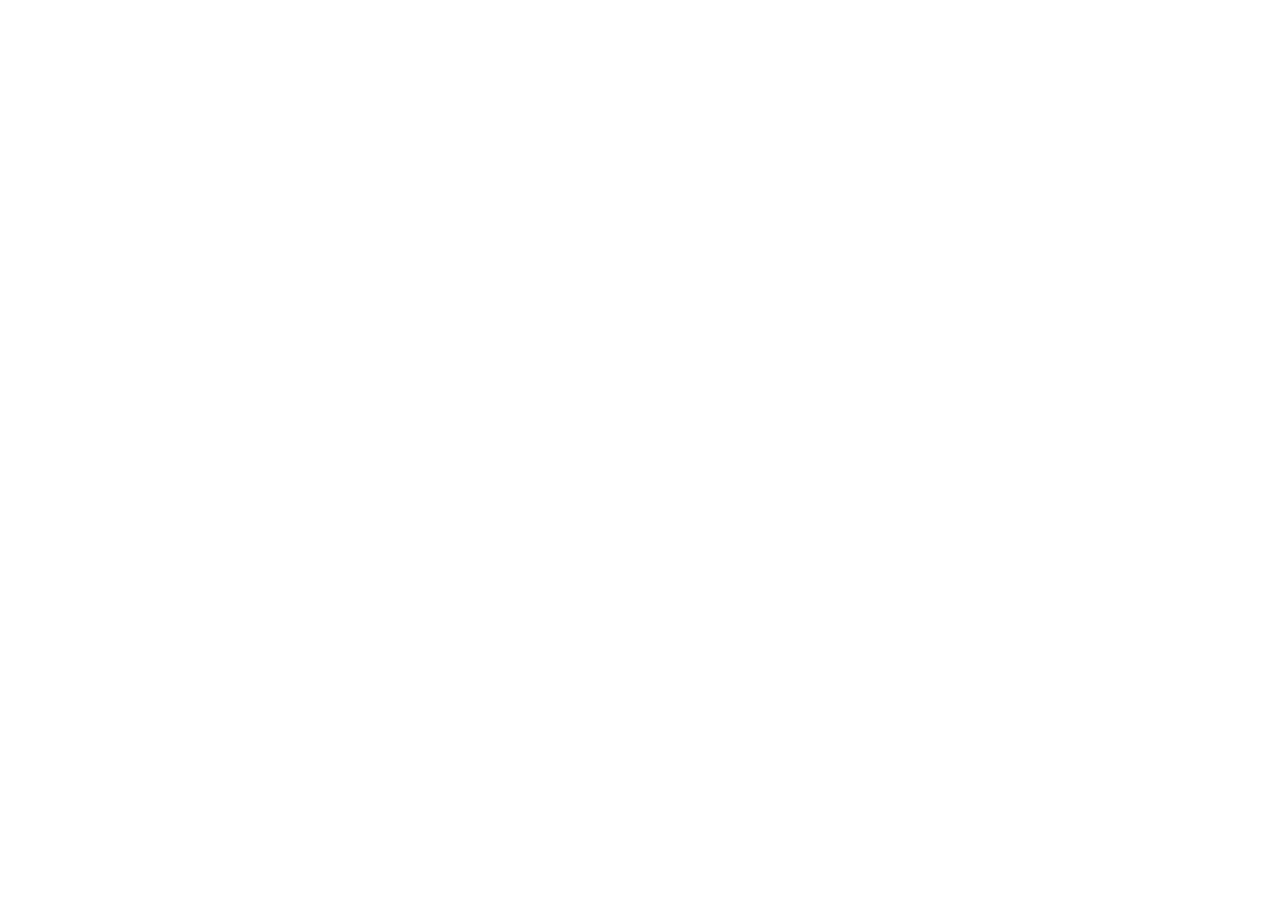
==== index.html @ dbfc8cfa "V5.15 HTML — globe for All only" ====
<!doctype html>
<html lang="en">
  <head>
    <!-- PIXBIZ-V5.15-GLOBE-ALL-ONLY -->
    <meta charset="UTF-8" />
    <meta name="viewport" content="width=device-width, initial-scale=1.0" />
    <title>Pixbiz Creatives — Digital Marketing, Photography & Content Agency, Hyderabad</title>
    <meta name="description" content="Reels, shoots and campaigns for 15+ brands across India, Canada & the USA. SEO, Meta Ads, Google Ads, photography, model shoots, branding — one in-house team of 12." />
    <link rel="icon" type="image/svg+xml" href="./favicon.svg" />
    <meta property="og:type" content="website" />
    <meta property="og:site_name" content="Pixbiz Creatives" />
    <meta property="og:title" content="Pixbiz Creatives — Digital Marketing, Photography & Content Agency, Hyderabad" />
    <meta property="og:description" content="Reels, shoots and campaigns for 15+ brands across India, Canada & the USA. SEO, Meta Ads, Google Ads, photography, model shoots, branding — one in-house team of 12." />
    <meta property="og:image" content="./assets/img/shoot-model.jpg" />
    <meta name="twitter:card" content="summary_large_image" />
    <meta name="twitter:title" content="Pixbiz Creatives — Digital Marketing, Photography & Content Agency, Hyderabad" />
    <meta name="twitter:description" content="Reels, shoots and campaigns for 15+ brands across India, Canada & the USA. SEO, Meta Ads, Google Ads, photography, model shoots, branding — one in-house team of 12." />
    <meta name="twitter:image" content="./assets/img/shoot-model.jpg" />
    <meta name="theme-color" content="#060607" />
    <script type="application/ld+json">{"@context":"https://schema.org","@type":"LocalBusiness","name":"Pixbiz Creatives","description":"Digital marketing, photography and content agency in Hyderabad — SEO, Meta Ads, Google Ads, model shoots, reels, branding and campaigns.","email":"pixbiz.creatives@gmail.com","telephone":"+91-8466824400","address":{"@type":"PostalAddress","streetAddress":"Annapurna Mini Market Building, 2nd Floor, Hafeezpet, Prem Nagar, Block 2","addressLocality":"Hyderabad","postalCode":"500049","addressCountry":"IN"},"url":"https://pixbizcreatives.com/","sameAs":["https://www.instagram.com/pixbiz.photography","https://www.instagram.com/pix_biz"],"employee":{"@type":"QuantitativeValue","value":12},"areaServed":["IN","CA","US"]}</script>
    <script type="module" crossorigin src="./assets/main-DLEBJgAR.js"></script>
    <link rel="modulepreload" crossorigin href="./assets/Shell-C3vj9PDG.js">
    <link rel="modulepreload" crossorigin href="./assets/ReelRail-DcVf-7OY.js">
    <link rel="modulepreload" crossorigin href="./assets/use-animation-frame-Cw30GO27.js">
    <link rel="modulepreload" crossorigin href="./assets/arrow-right-DtIHdsOC.js">
    <link rel="stylesheet" crossorigin href="./assets/Shell-SKngUoqb.css">
  </head>
  <body>
    <div id="root"></div>
  </body>
</html>
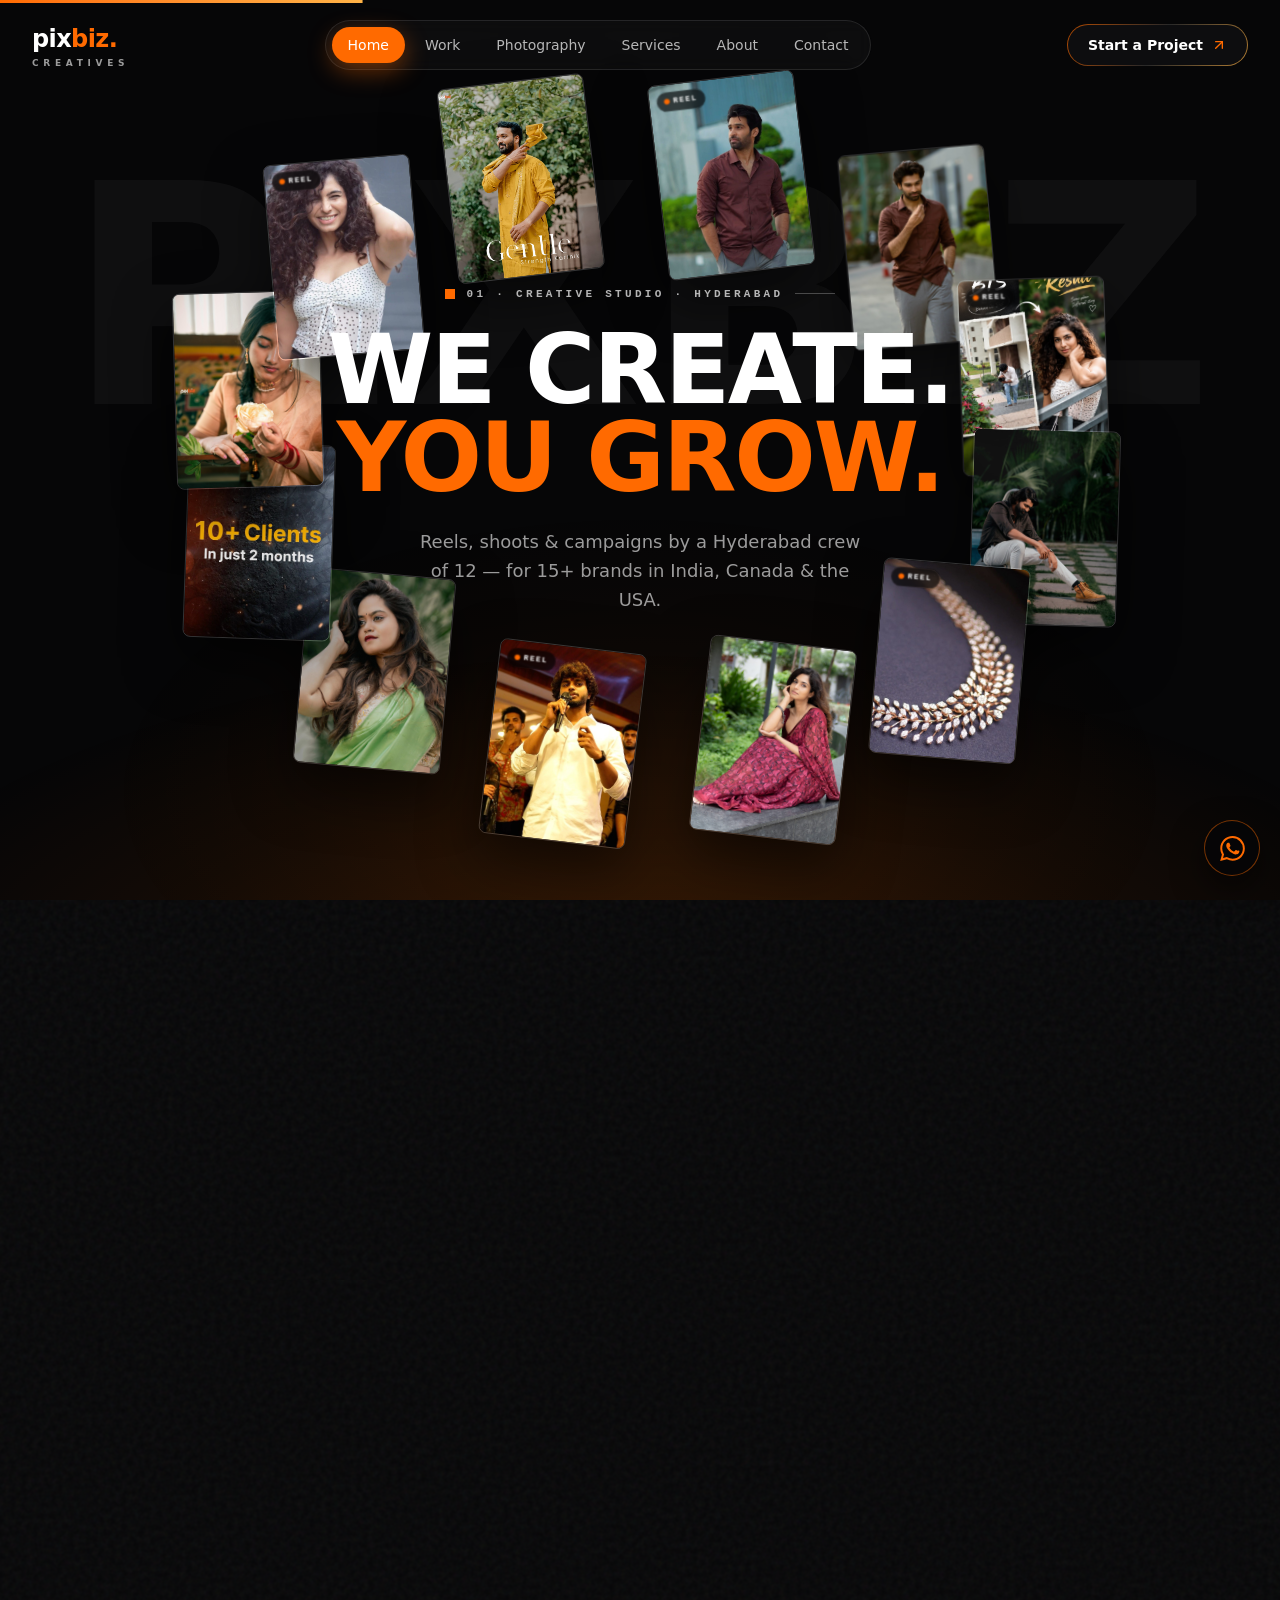
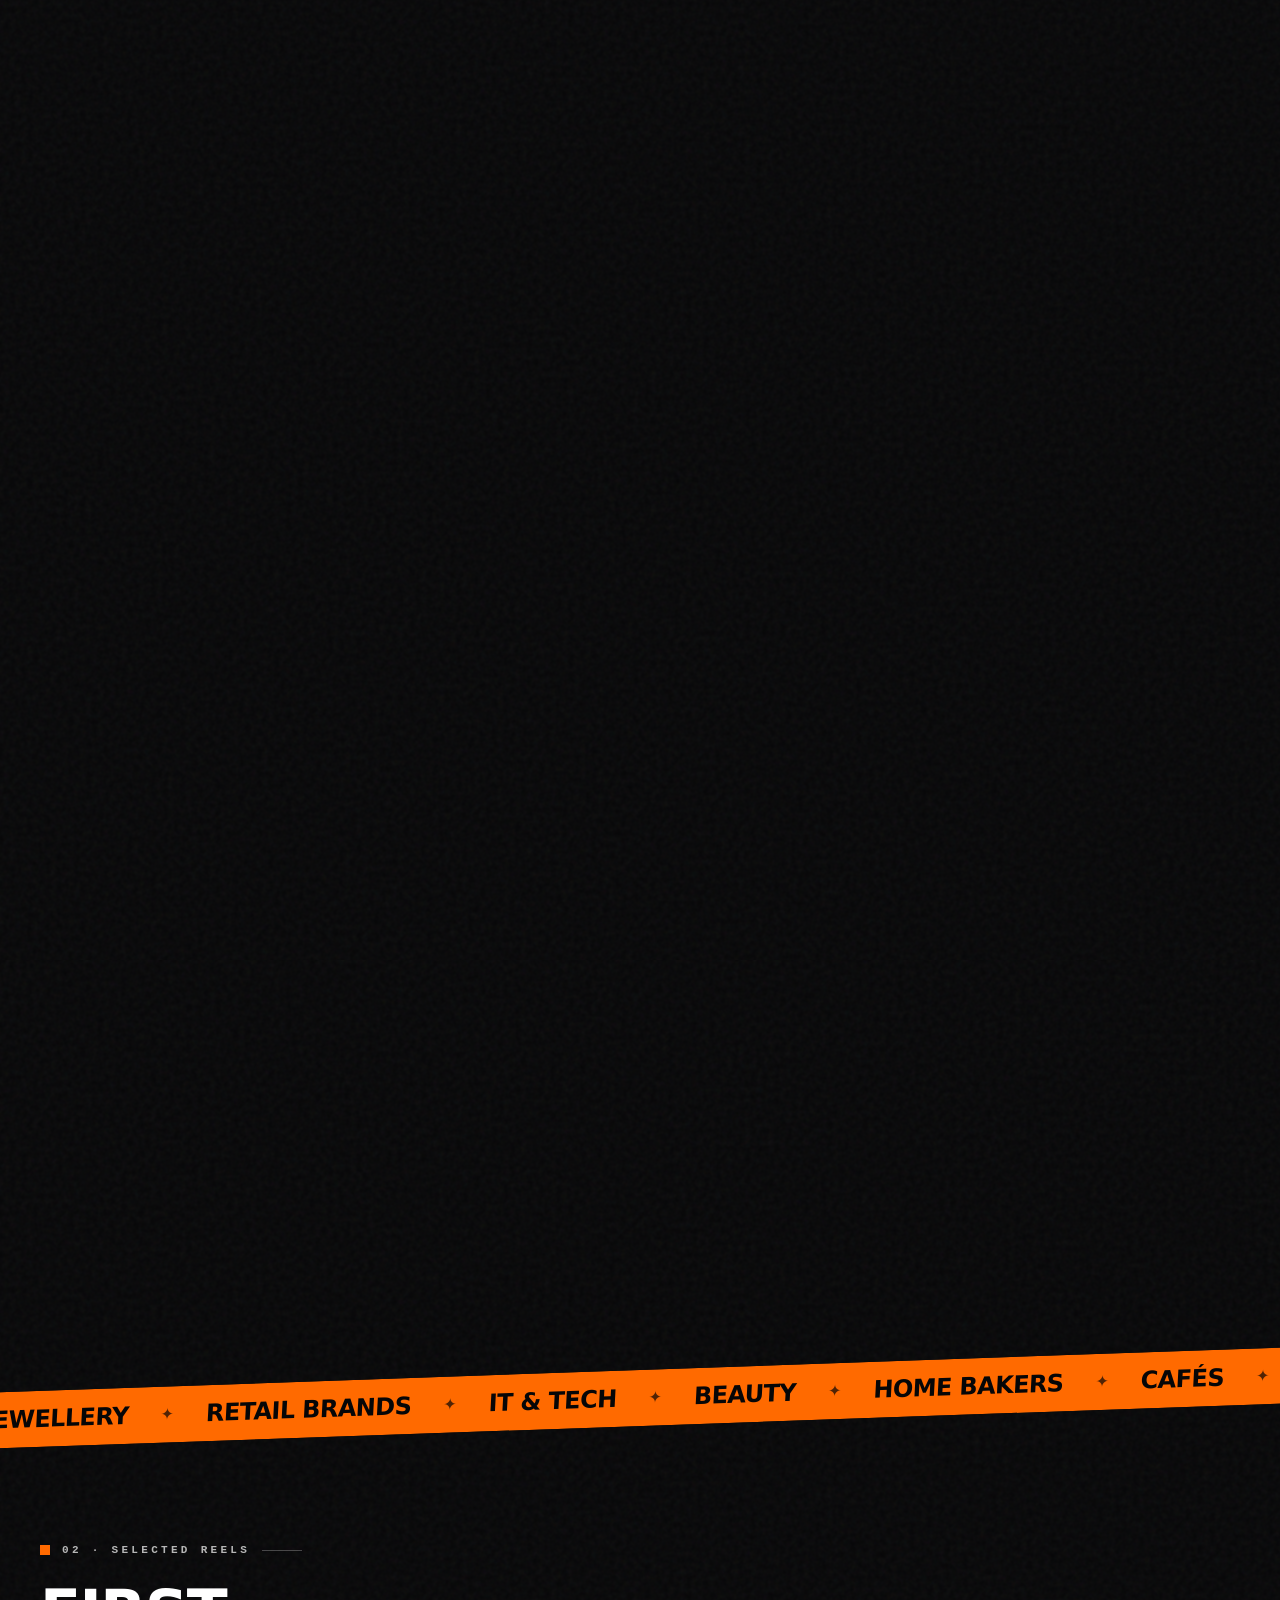
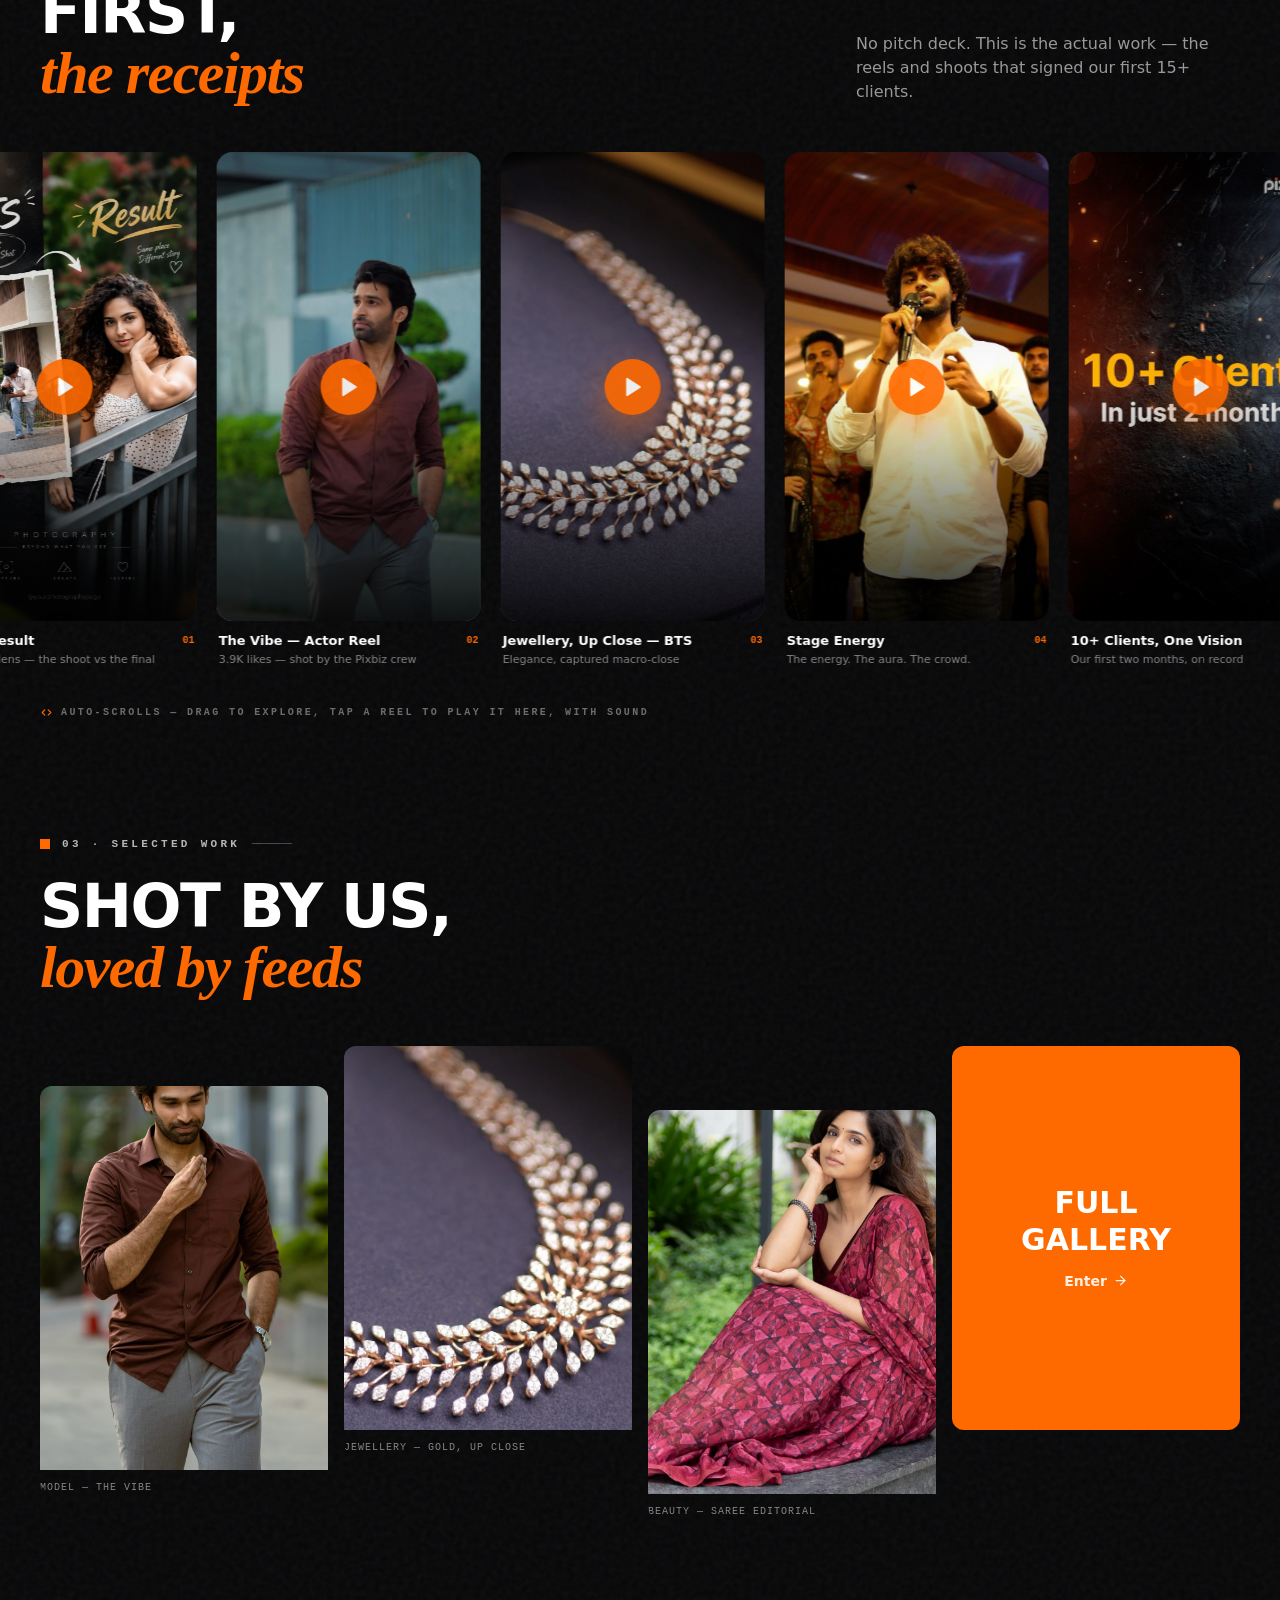
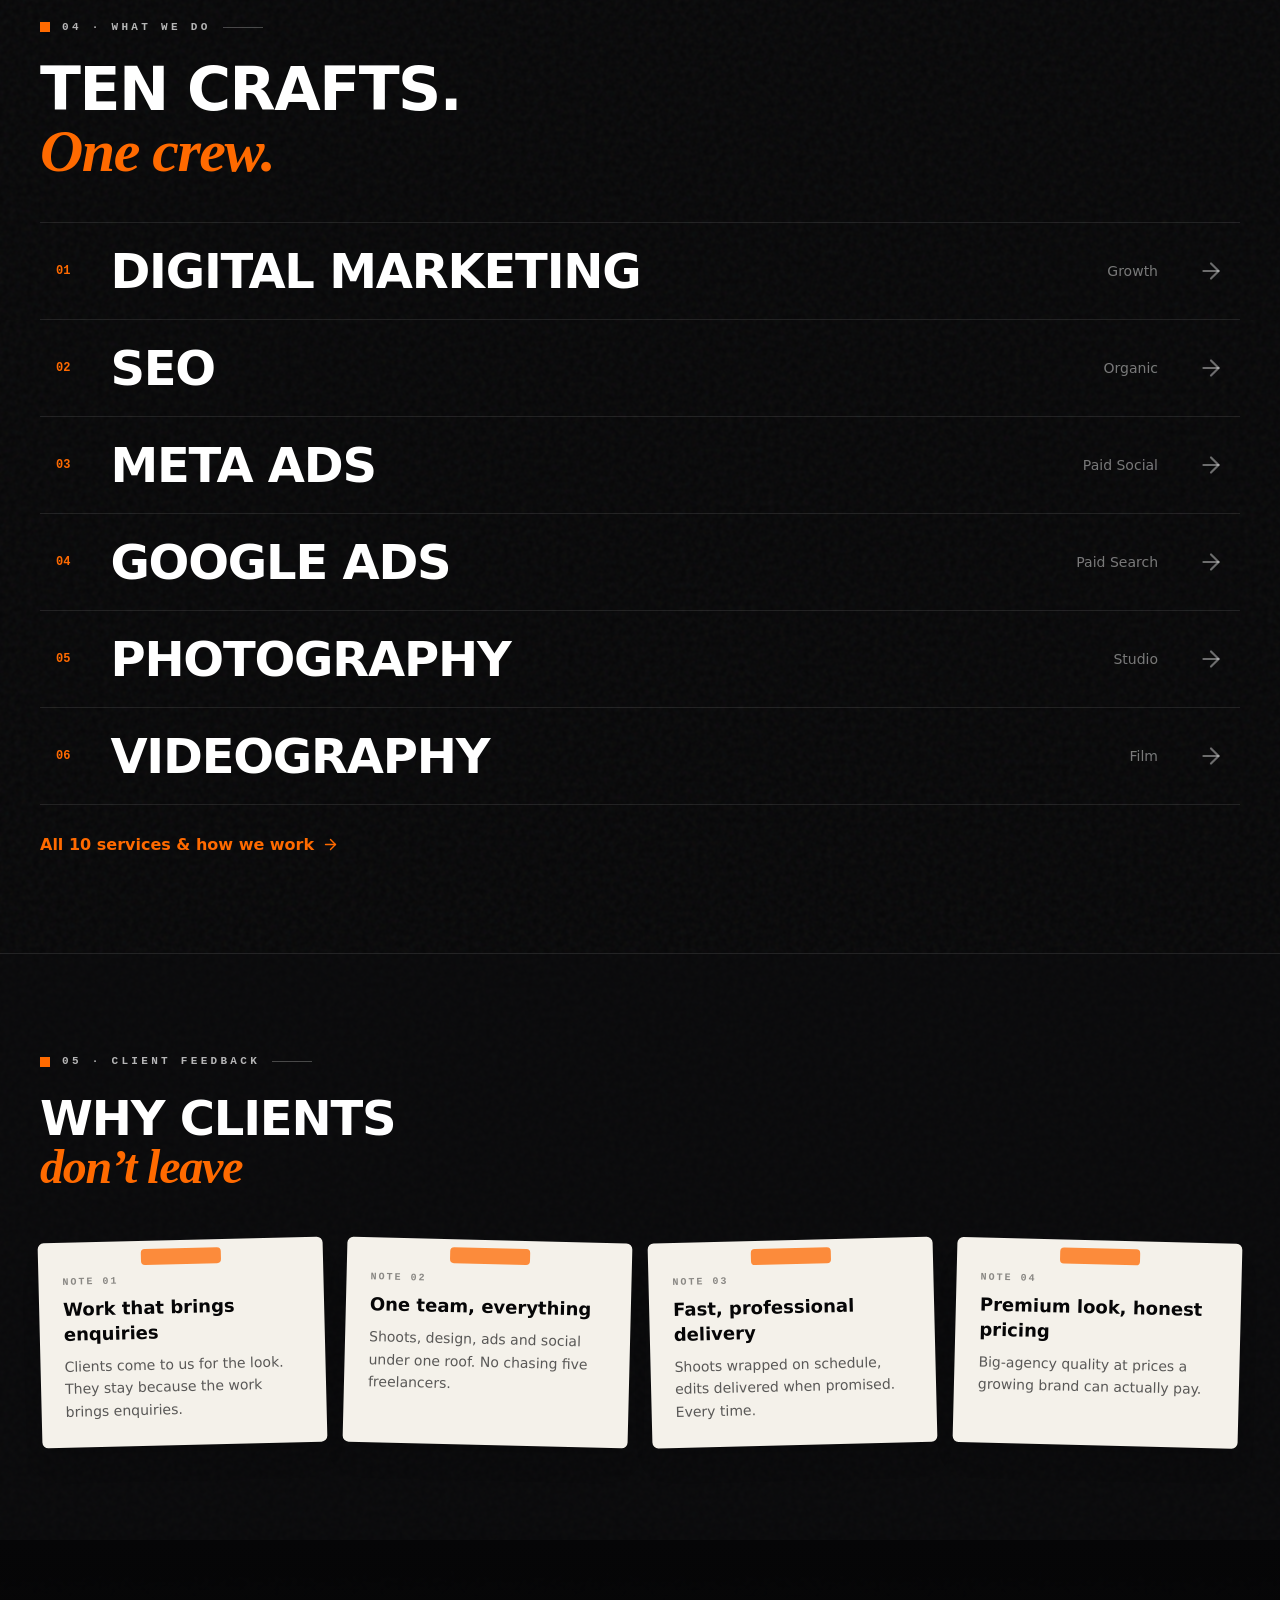
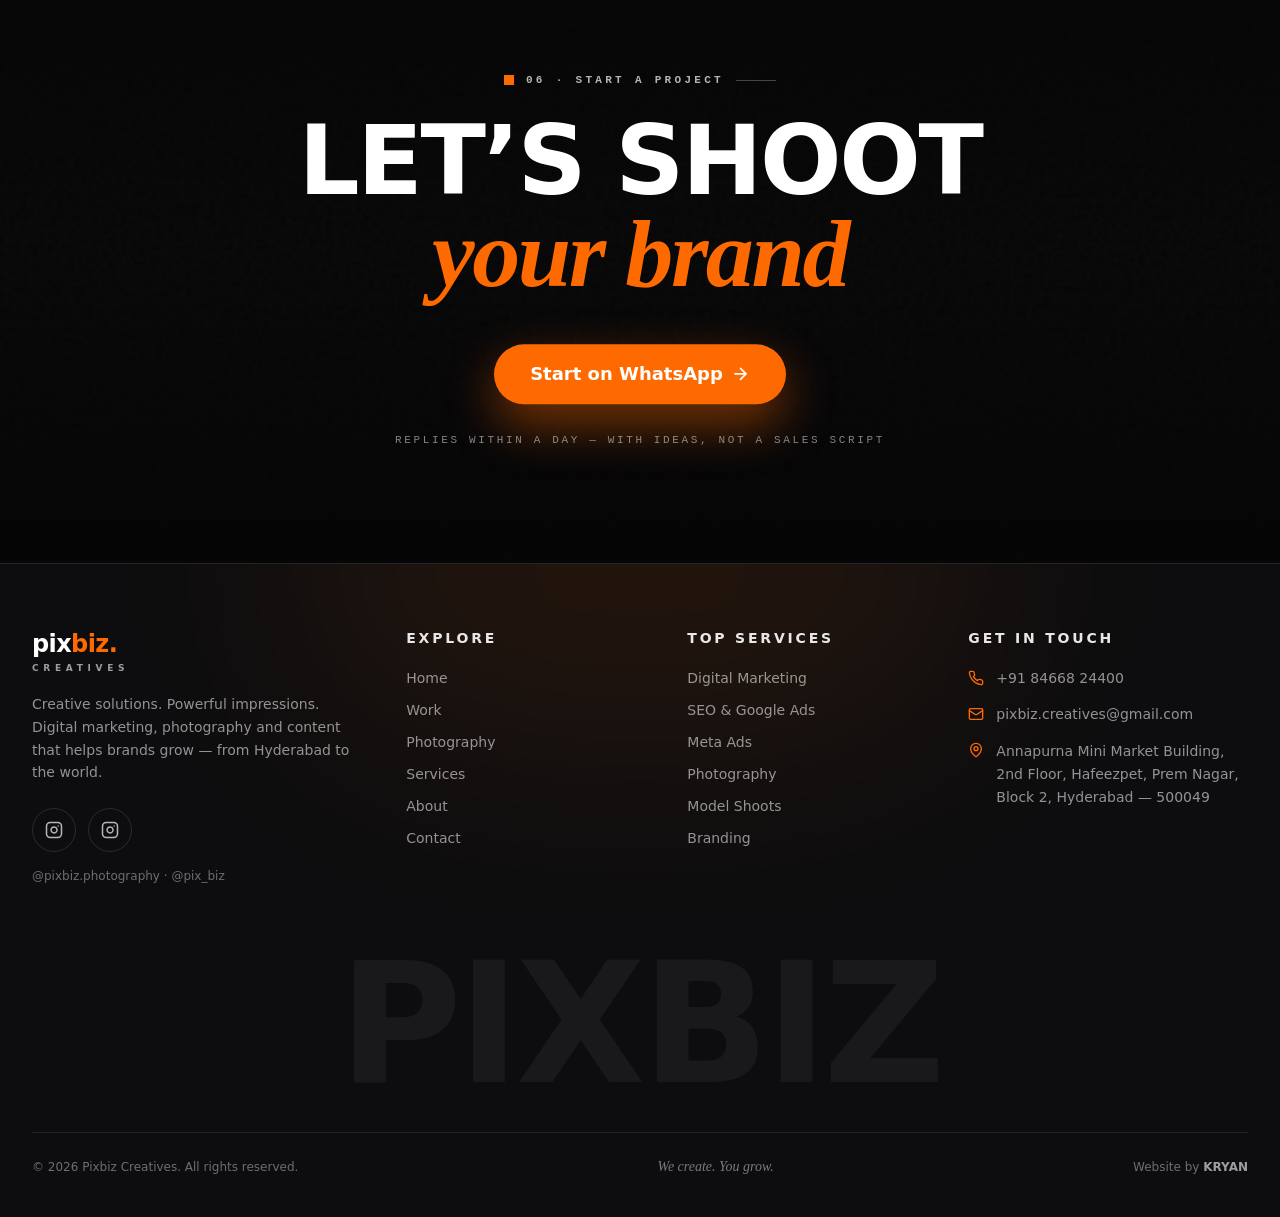
==== commit 4b876619: "Footer KRYAN link: portfolio now my-portfolio-7na.pages.dev (Cloudflare)" ====
--- a/index.html
+++ b/index.html
@@ -18,11 +18,11 @@
     <meta name="twitter:image" content="./assets/img/shoot-model.jpg" />
     <meta name="theme-color" content="#060607" />
     <script type="application/ld+json">{"@context":"https://schema.org","@type":"LocalBusiness","name":"Pixbiz Creatives","description":"Digital marketing, photography and content agency in Hyderabad — SEO, Meta Ads, Google Ads, model shoots, reels, branding and campaigns.","email":"pixbiz.creatives@gmail.com","telephone":"+91-8466824400","address":{"@type":"PostalAddress","streetAddress":"Annapurna Mini Market Building, 2nd Floor, Hafeezpet, Prem Nagar, Block 2","addressLocality":"Hyderabad","postalCode":"500049","addressCountry":"IN"},"url":"https://pixbizcreatives.com/","sameAs":["https://www.instagram.com/pixbiz.photography","https://www.instagram.com/pix_biz"],"employee":{"@type":"QuantitativeValue","value":12},"areaServed":["IN","CA","US"]}</script>
-    <script type="module" crossorigin src="./assets/main-DLEBJgAR.js"></script>
-    <link rel="modulepreload" crossorigin href="./assets/Shell-C3vj9PDG.js">
-    <link rel="modulepreload" crossorigin href="./assets/ReelRail-DcVf-7OY.js">
-    <link rel="modulepreload" crossorigin href="./assets/use-animation-frame-Cw30GO27.js">
-    <link rel="modulepreload" crossorigin href="./assets/arrow-right-DtIHdsOC.js">
+    <script type="module" crossorigin src="./assets/main-BItGpf95.js"></script>
+    <link rel="modulepreload" crossorigin href="./assets/Shell-C4kShuyw.js">
+    <link rel="modulepreload" crossorigin href="./assets/ReelRail-DVURHdFg.js">
+    <link rel="modulepreload" crossorigin href="./assets/use-animation-frame-C2WfIoWC.js">
+    <link rel="modulepreload" crossorigin href="./assets/arrow-right-BFc1oVZn.js">
     <link rel="stylesheet" crossorigin href="./assets/Shell-SKngUoqb.css">
   </head>
   <body>
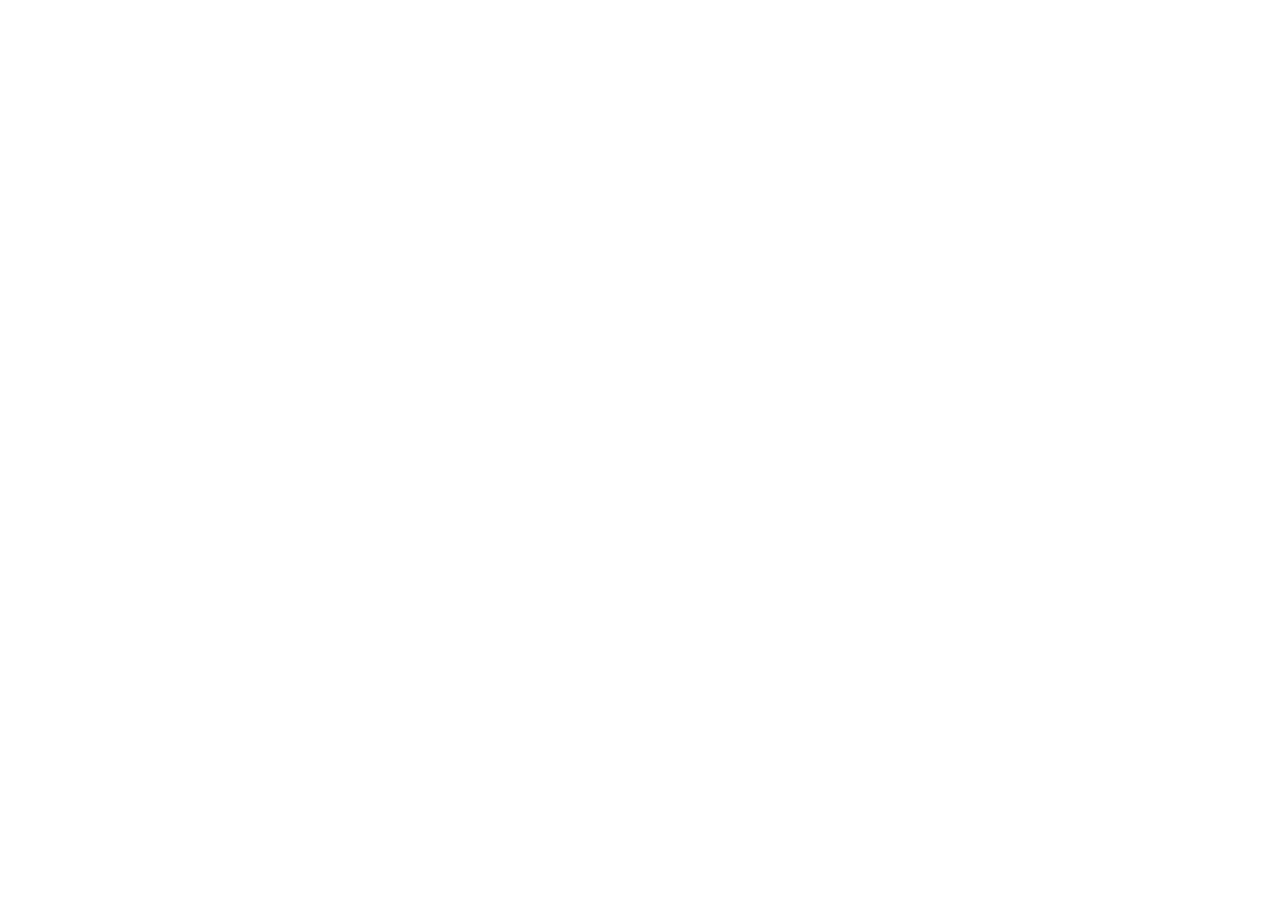
==== commit 20c4816c: "V5.16 HTML — services from original site" ====
--- a/index.html
+++ b/index.html
@@ -1,7 +1,7 @@
 <!doctype html>
 <html lang="en">
   <head>
-    <!-- PIXBIZ-V5.15-GLOBE-ALL-ONLY -->
+    <!-- PIXBIZ-V5.16-SERVICES-ORIGINAL -->
     <meta charset="UTF-8" />
     <meta name="viewport" content="width=device-width, initial-scale=1.0" />
     <title>Pixbiz Creatives — Digital Marketing, Photography & Content Agency, Hyderabad</title>
@@ -18,12 +18,12 @@
     <meta name="twitter:image" content="./assets/img/shoot-model.jpg" />
     <meta name="theme-color" content="#060607" />
     <script type="application/ld+json">{"@context":"https://schema.org","@type":"LocalBusiness","name":"Pixbiz Creatives","description":"Digital marketing, photography and content agency in Hyderabad — SEO, Meta Ads, Google Ads, model shoots, reels, branding and campaigns.","email":"pixbiz.creatives@gmail.com","telephone":"+91-8466824400","address":{"@type":"PostalAddress","streetAddress":"Annapurna Mini Market Building, 2nd Floor, Hafeezpet, Prem Nagar, Block 2","addressLocality":"Hyderabad","postalCode":"500049","addressCountry":"IN"},"url":"https://pixbizcreatives.com/","sameAs":["https://www.instagram.com/pixbiz.photography","https://www.instagram.com/pix_biz"],"employee":{"@type":"QuantitativeValue","value":12},"areaServed":["IN","CA","US"]}</script>
-    <script type="module" crossorigin src="./assets/main-BItGpf95.js"></script>
-    <link rel="modulepreload" crossorigin href="./assets/Shell-C4kShuyw.js">
-    <link rel="modulepreload" crossorigin href="./assets/ReelRail-DVURHdFg.js">
-    <link rel="modulepreload" crossorigin href="./assets/use-animation-frame-C2WfIoWC.js">
-    <link rel="modulepreload" crossorigin href="./assets/arrow-right-BFc1oVZn.js">
-    <link rel="stylesheet" crossorigin href="./assets/Shell-SKngUoqb.css">
+    <script type="module" crossorigin src="./assets/main-BqolA0Rx.js"></script>
+    <link rel="modulepreload" crossorigin href="./assets/Shell-CzSBA6ah.js">
+    <link rel="modulepreload" crossorigin href="./assets/ReelRail-UgRgsm1P.js">
+    <link rel="modulepreload" crossorigin href="./assets/use-animation-frame-DbyQ3vcS.js">
+    <link rel="modulepreload" crossorigin href="./assets/arrow-right-h2PmGd_y.js">
+    <link rel="stylesheet" crossorigin href="./assets/Shell-CXG_b1W1.css">
   </head>
   <body>
     <div id="root"></div>
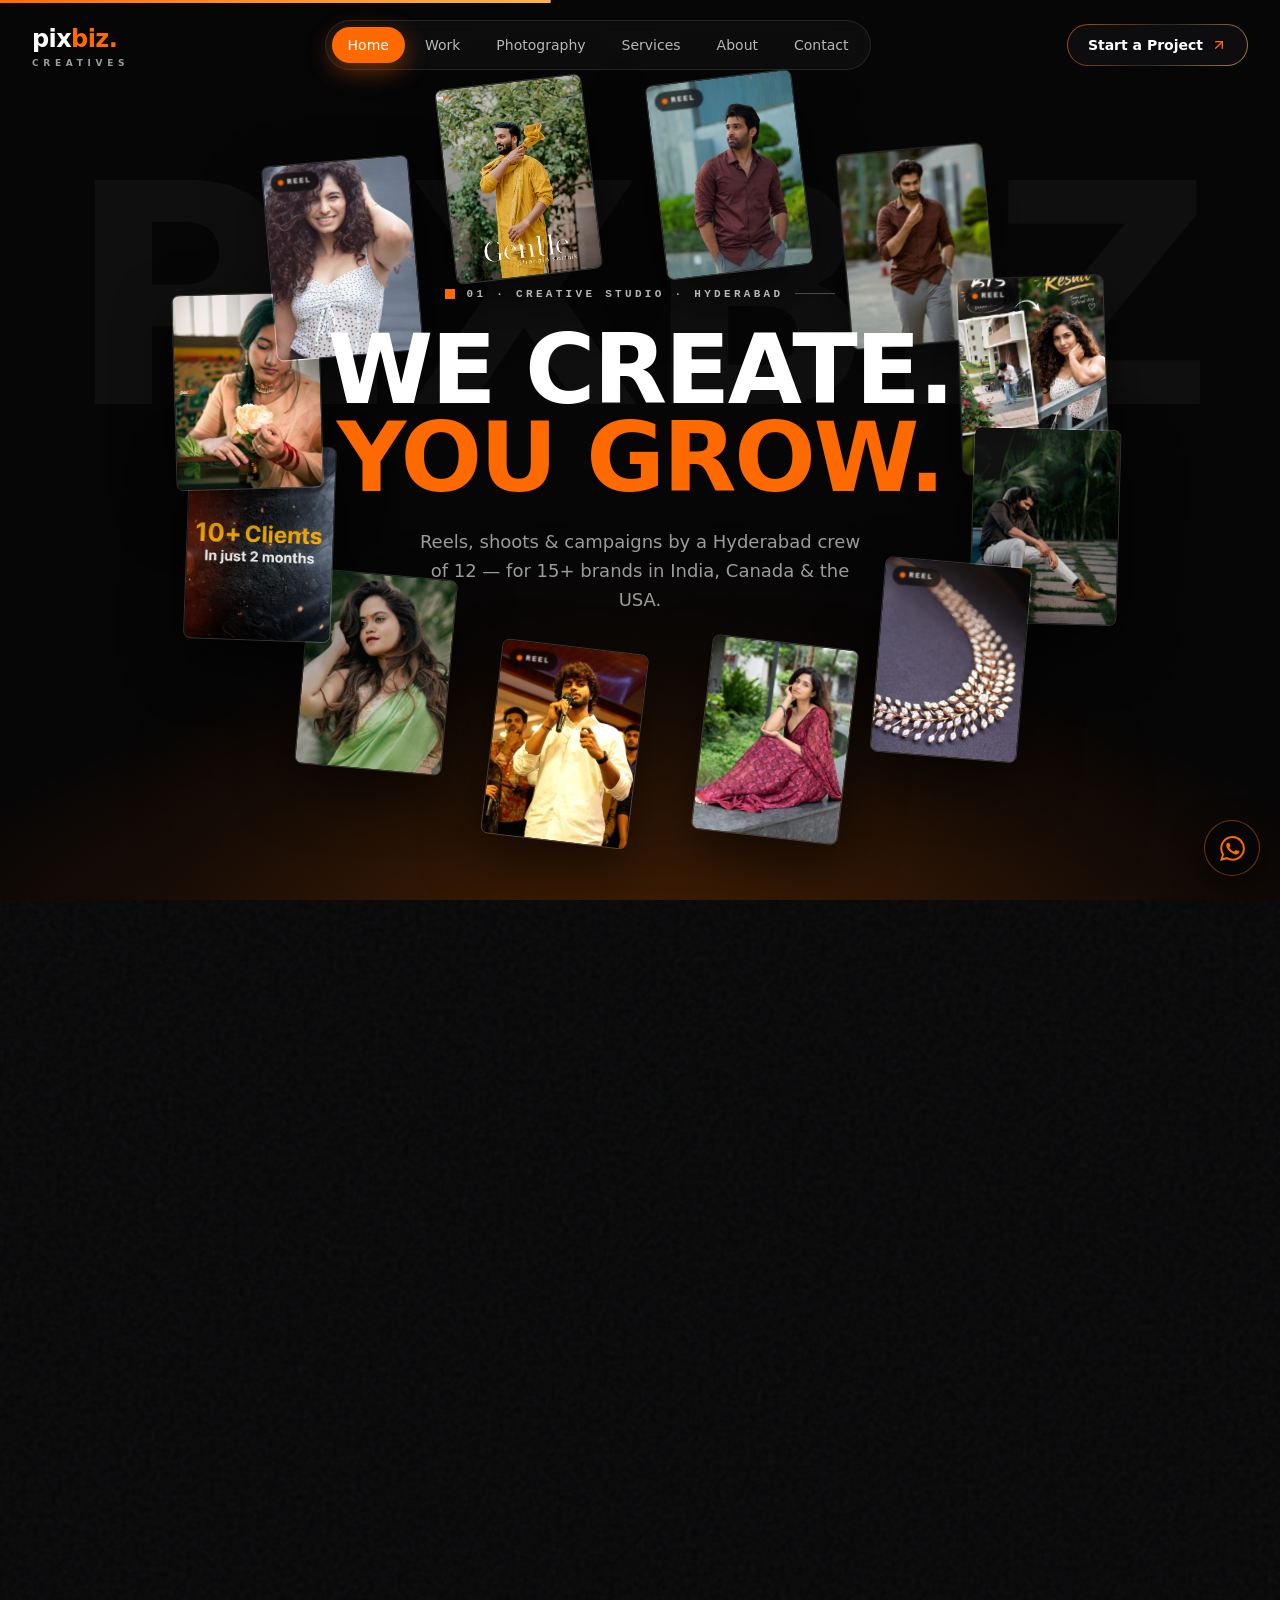
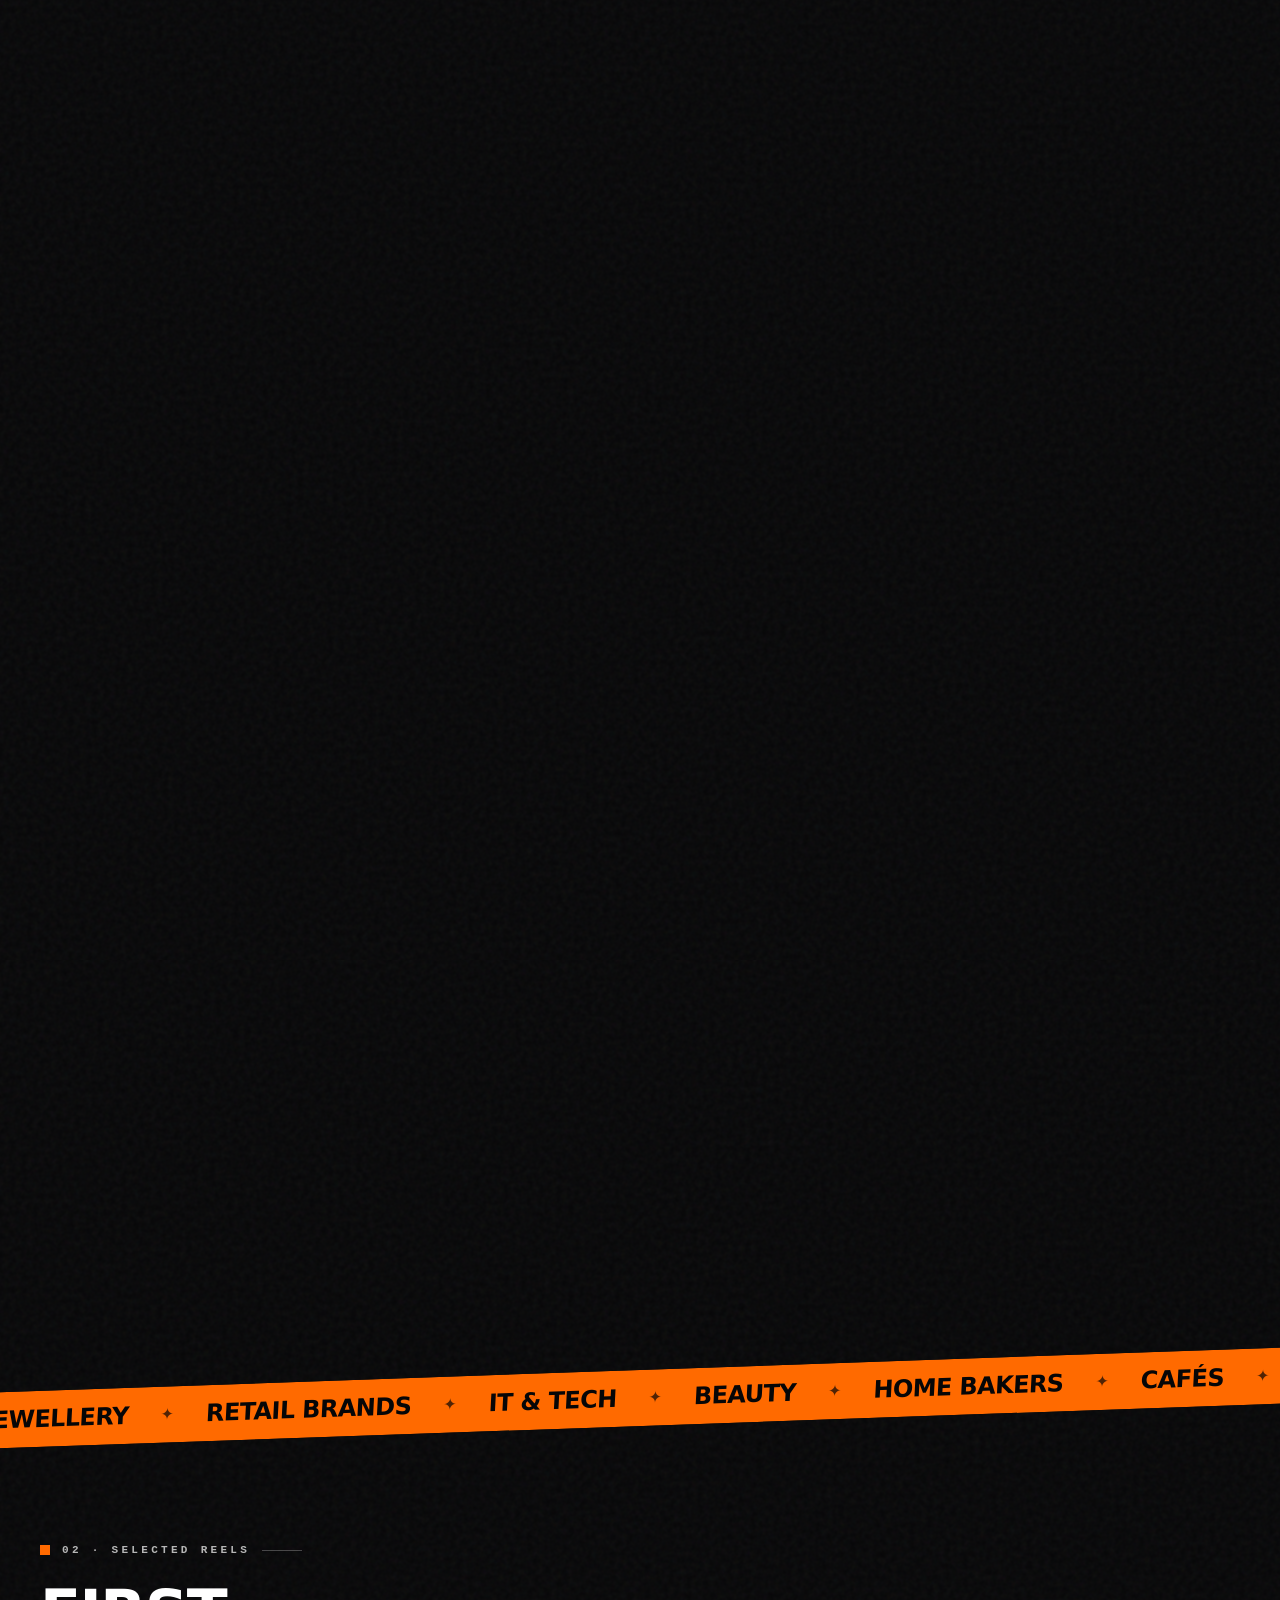
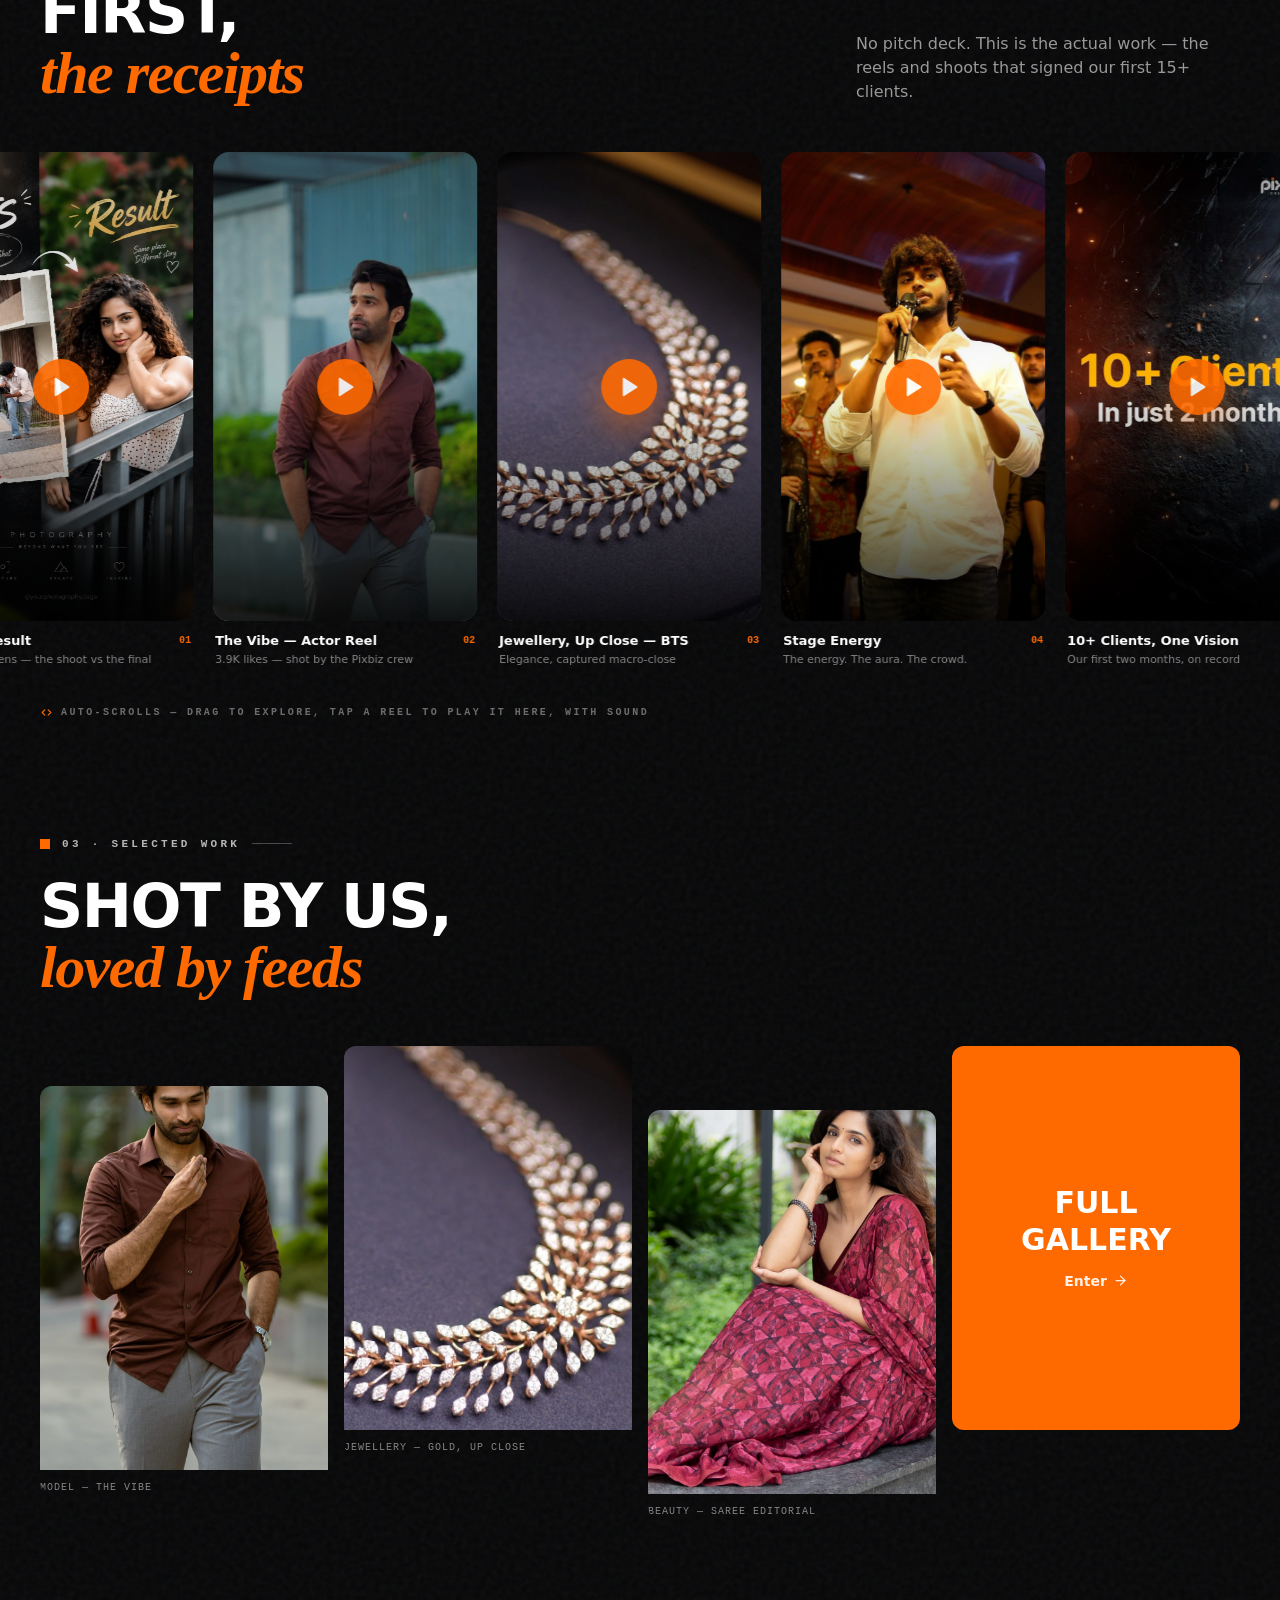
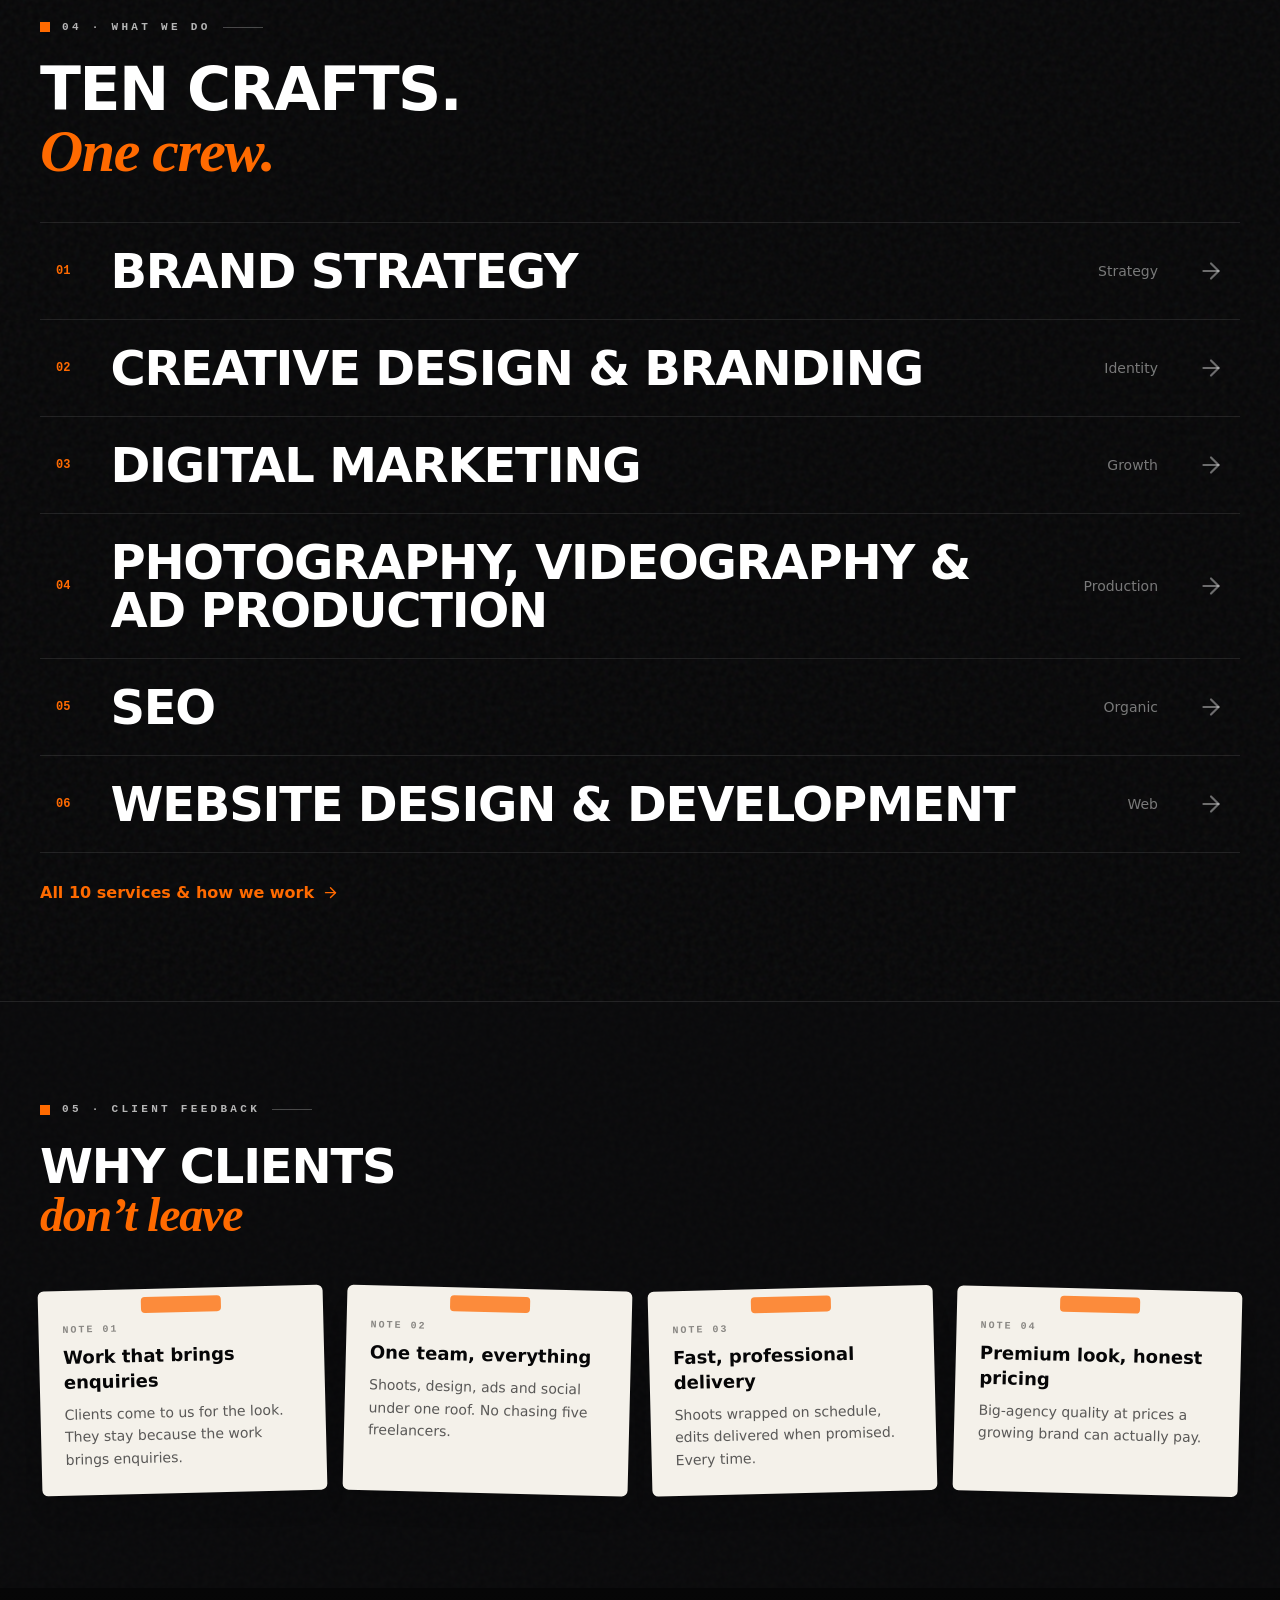
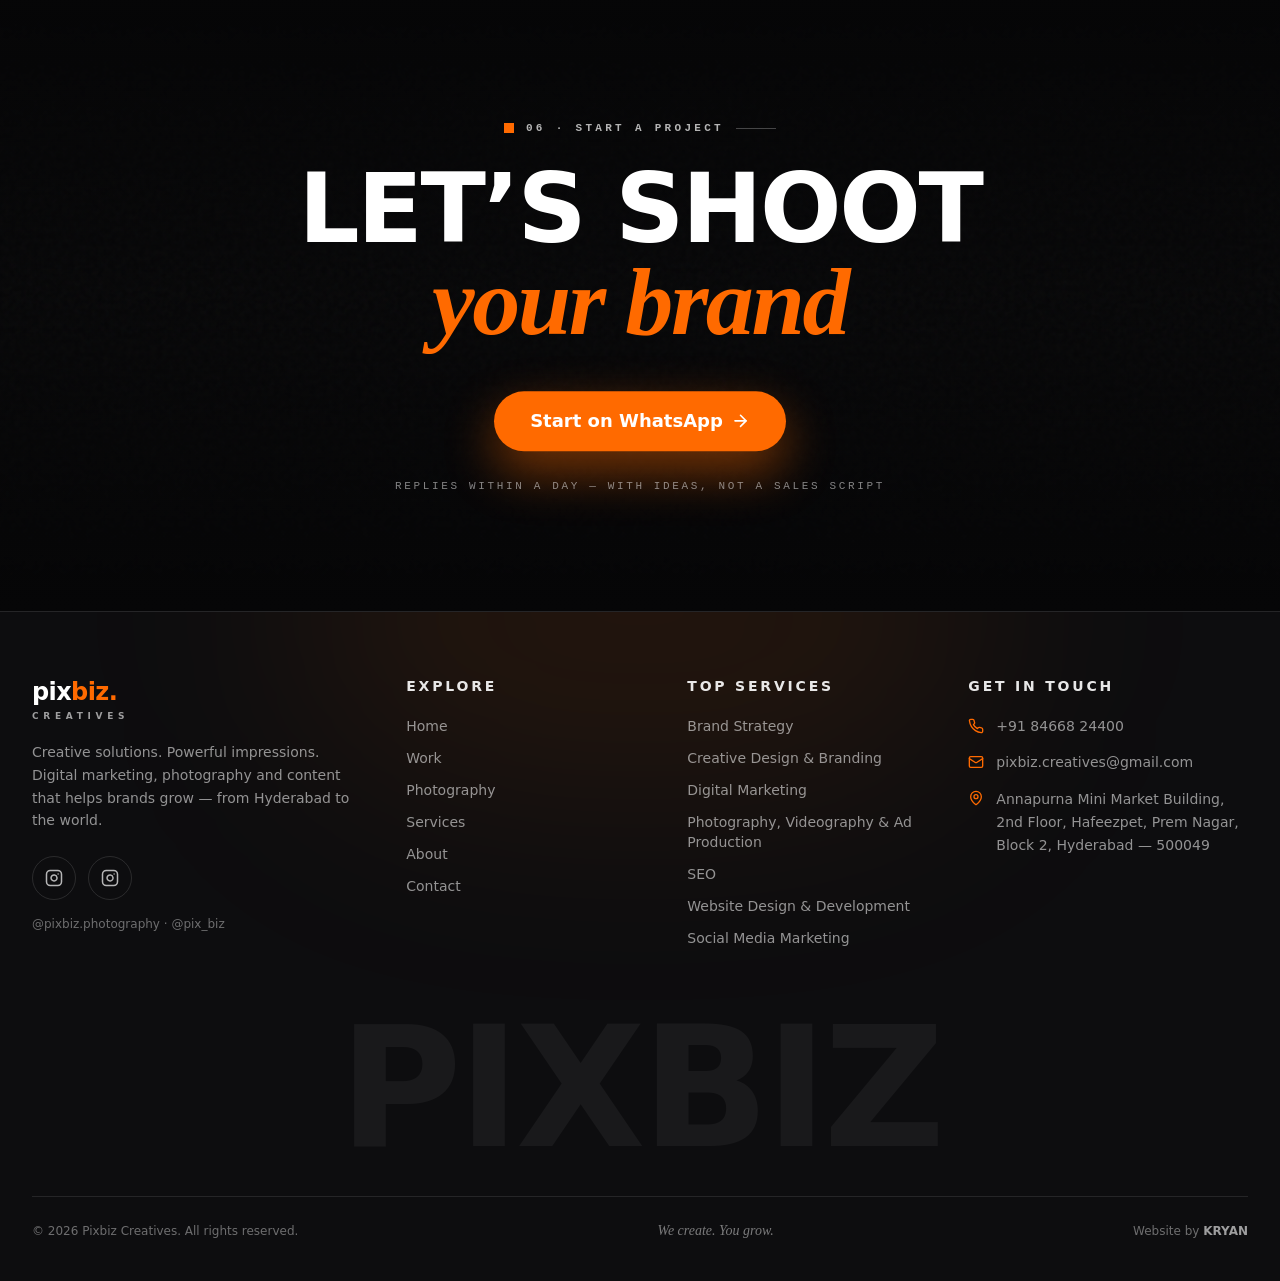
==== commit 10c05549: "Remove 03 Industries section + strip from Services page; FAQ now 03, Start now 04" ====
--- a/index.html
+++ b/index.html
@@ -1,7 +1,7 @@
 <!doctype html>
 <html lang="en">
   <head>
-    <!-- PIXBIZ-V5.16-SERVICES-ORIGINAL -->
+    <!-- PIXBIZ-V5.20-ORBIT-PROCESS -->
     <meta charset="UTF-8" />
     <meta name="viewport" content="width=device-width, initial-scale=1.0" />
     <title>Pixbiz Creatives — Digital Marketing, Photography & Content Agency, Hyderabad</title>
@@ -18,12 +18,12 @@
     <meta name="twitter:image" content="./assets/img/shoot-model.jpg" />
     <meta name="theme-color" content="#060607" />
     <script type="application/ld+json">{"@context":"https://schema.org","@type":"LocalBusiness","name":"Pixbiz Creatives","description":"Digital marketing, photography and content agency in Hyderabad — SEO, Meta Ads, Google Ads, model shoots, reels, branding and campaigns.","email":"pixbiz.creatives@gmail.com","telephone":"+91-8466824400","address":{"@type":"PostalAddress","streetAddress":"Annapurna Mini Market Building, 2nd Floor, Hafeezpet, Prem Nagar, Block 2","addressLocality":"Hyderabad","postalCode":"500049","addressCountry":"IN"},"url":"https://pixbizcreatives.com/","sameAs":["https://www.instagram.com/pixbiz.photography","https://www.instagram.com/pix_biz"],"employee":{"@type":"QuantitativeValue","value":12},"areaServed":["IN","CA","US"]}</script>
-    <script type="module" crossorigin src="./assets/main-BqolA0Rx.js"></script>
-    <link rel="modulepreload" crossorigin href="./assets/Shell-CzSBA6ah.js">
-    <link rel="modulepreload" crossorigin href="./assets/ReelRail-UgRgsm1P.js">
-    <link rel="modulepreload" crossorigin href="./assets/use-animation-frame-DbyQ3vcS.js">
-    <link rel="modulepreload" crossorigin href="./assets/arrow-right-h2PmGd_y.js">
-    <link rel="stylesheet" crossorigin href="./assets/Shell-CXG_b1W1.css">
+    <script type="module" crossorigin src="./assets/main-DYqUD7DA.js"></script>
+    <link rel="modulepreload" crossorigin href="./assets/Shell-CFTPEB36.js">
+    <link rel="modulepreload" crossorigin href="./assets/ReelRail-CrvJnk3e.js">
+    <link rel="modulepreload" crossorigin href="./assets/use-animation-frame-vl5VVCCL.js">
+    <link rel="modulepreload" crossorigin href="./assets/arrow-right-D3F_ANvx.js">
+    <link rel="stylesheet" crossorigin href="./assets/Shell-z09XB1RK.css">
   </head>
   <body>
     <div id="root"></div>
